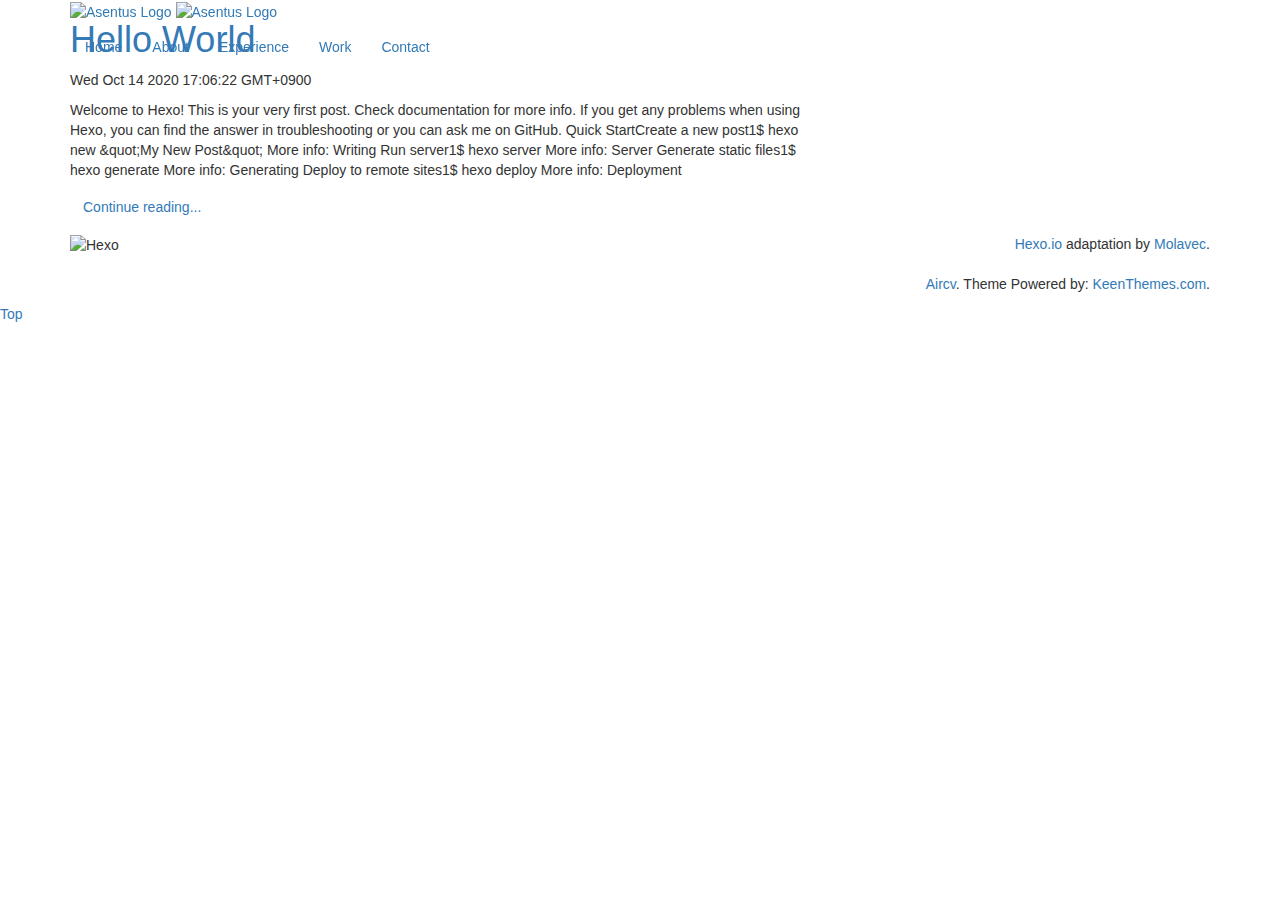
==== archives/index.html @ 741bf725 "Site updated: 2020-10-14 17:37:39" ====
<!DOCTYPE html>

<html lang="en" class="no-js" id="body">

	<!-- BEGIN HEAD -->
<head>

  
<meta charset="utf-8"/>
<meta name="viewport" content="width=device-width,minimum-scale=1,initial-scale=1">
<meta http-equiv="X-UA-Compatible" content="IE=edge">
  

  <title>Hexo</title>

  

  <meta name="description" content="">

  


  <link rel="shortcut icon" href="https://cdn.shopify.com/s/files/1/2980/5252/files/favicon_32x32.png?v=1521894486" type="image/png">

  

<!-- Open Graph data-->
<meta property="og:type" content="blog">
<meta property="og:title" content="Hexo">
<meta property="og:site_name" content="Hexo">
<meta property="og:url" content="http://juyong2.github.io/archives/index.html">
<meta property="og:description" content="">





<!-- end Open Graph data-->
  
<link href="https://fonts.googleapis.com/css?family=Hind:300,400,500,600,700" rel="stylesheet" type="text/css">
  
<!-- GLOBAL MANDATORY STYLES -->
<link href="/vendor/simple-line-icons/css/simple-line-icons.css" rel="stylesheet" type="text/css"/>
<link href="/vendor/bootstrap/css/bootstrap.min.css" rel="stylesheet" type="text/css"/>
<link href="/vendor/animate.css/animate.css" rel="stylesheet">



<link rel="stylesheet" href="/sass/layout.css">

  



<meta name="generator" content="Hexo 5.2.0"></head>
<!-- END HEAD -->

  <body>
		
		


<!--========== HEADER ==========-->
<header class="header navbar-fixed-top">
  <!-- Navbar -->
  <nav class="navbar" role="navigation">
      <div class="container">
          <!-- Brand and toggle get grouped for better mobile display -->
          <div class="menu-container js_nav-item">
              <button type="button" class="navbar-toggle" data-toggle="collapse" data-target=".nav-collapse">
                  <span class="sr-only">Toggle navigation</span>
                  <span class="toggle-icon"></span>
              </button>

              <!-- Logo -->
              <div class="logo">
                <!-- En caso de una text -->
                
                    <a class="logo-wrap" href="/#body" style="text-decoration: none;" >
                        <img class="logo-img logo-img-main" src="img/logo.png" alt="Asentus Logo">
                        <img class="logo-img logo-img-active" src="img/logo-dark.png" alt="Asentus Logo">
                    </a>
                
              </div>
              <!-- End Logo -->
          </div>

          <!-- Collect the nav links, forms, and other content for toggling -->
          <div class="collapse navbar-collapse nav-collapse">
              <div class="menu-container">
                  <ul class="nav navbar-nav navbar-nav-right">
                      
                      
                        <li class="js_nav-item nav-item">
                            <a  class="nav-item-child nav-item-hover"
                                href="/#body"
                            >
                            Home
                        </a>
                        </li>
                      
                        <li class="js_nav-item nav-item">
                            <a  class="nav-item-child nav-item-hover"
                                href="/#about"
                            >
                            About
                        </a>
                        </li>
                      
                        <li class="js_nav-item nav-item">
                            <a  class="nav-item-child nav-item-hover"
                                href="/#experience"
                            >
                            Experience
                        </a>
                        </li>
                      
                        <li class="js_nav-item nav-item">
                            <a  class="nav-item-child nav-item-hover"
                                href="/#work"
                            >
                            Work
                        </a>
                        </li>
                      
                        <li class="js_nav-item nav-item">
                            <a  class="nav-item-child nav-item-hover"
                                href="/#contact"
                            >
                            Contact
                        </a>
                        </li>
                      
                  </ul>
              </div>
          </div>
          <!-- End Navbar Collapse -->
      </div>
  </nav>
  <!-- Navbar -->

</header>
<!--========== END HEADER ==========-->

		<section id="blog">

  

  <div class="container">
    <div class="content content-width row">

      
      <div class="post-list-container col-md-8">
        
          
            
<div class="post first-post">
  <h1><a href="/2020/10/14/hello-world/"> Hello World </a></h1>
  <p class="date"> Wed Oct 14 2020 17:06:22 GMT+0900 </p>
  
  
    <p> Welcome to Hexo! This is your very first post. Check documentation for more info. If you get any problems when using Hexo, you can find the answer in troubleshooting or you can ask me on GitHub.
Quick StartCreate a new post1$ hexo new &amp;quot;My New Post&amp;quot;

More info: Writing
Run server1$ hexo server

More info: Server
Generate static files1$ hexo generate

More info: Generating
Deploy to remote sites1$ hexo deploy

More info: Deployment
 </p>
  
  <p class="continue"><a href="/2020/10/14/hello-world/" class="btn">Continue reading...</a></p>
</div>

          
          

        
        
      

      </div>
      

      
      

    </div>
  </div>
</section>


		


<footer class="footer">
  <div class="content container">
      <!--// row -->
      <div class="row">
          <div class="col-xs-6">
            
              <img class="footer-logo" src="img/logo-dark.png" alt="Hexo">
            
          </div>
          <div class="col-xs-6 text-right sm-text-left">
              <p class="margin-b-0">
                <a class="fweight-700" target="_blank" rel="noopener" href="https://hexo.io/">Hexo.io</a> adaptation by <a class="fweight-700" target="_blank" rel="noopener" href="https://molavec.com">Molavec</a>.
                <br>
                <br>
                <a class="fweight-700" target="_blank" rel="noopener" href="https://keenthemes.com/preview/aircv/">Aircv</a>. Theme Powered by: <a class="fweight-700" target="_blank" rel="noopener" href="https://www.keenthemes.com/">KeenThemes.com</a>.
            </p>
          </div>
      </div>
      <!--// end row -->
  </div>
</footer>
		<!-- Back To Top -->
<a href="javascript:void(0);" class="js-back-to-top back-to-top">Top</a>

<!-- JAVASCRIPTS(Load javascripts at bottom, this will reduce page load time) -->
<!-- CORE PLUGINS -->
<script src="/vendor/jquery.min.js" type="text/javascript"></script>
<script src="/vendor/jquery-migrate.min.js" type="text/javascript"></script>
<script src="/vendor/bootstrap/js/bootstrap.min.js" type="text/javascript"></script>

<!-- PAGE LEVEL PLUGINS -->
<script src="/vendor/jquery.easing.js" type="text/javascript"></script>
<script src="/vendor/jquery.back-to-top.js" type="text/javascript"></script>
<script src="/vendor/jquery.wow.min.js" type="text/javascript"></script>
<script src="/vendor/jquery.parallax.min.js" type="text/javascript"></script>
<script src="/vendor/jquery.appear.js" type="text/javascript"></script>
<script src="/vendor/masonry/jquery.masonry.pkgd.min.js" type="text/javascript"></script>
<script src="/vendor/masonry/imagesloaded.pkgd.min.js" type="text/javascript"></script>

<!-- PAGE LEVEL SCRIPTS -->



<script src="/js/layout.js"></script>
<script src="/js/components/progress-bar.js"></script>
<script src="/js/components/masonry.js"></script>
<script src="/js/components/wow.js"></script>


		

  </body>
</html>
---- vendor/simple-line-icons/css/simple-line-icons.css ----
@font-face {
  font-family: 'simple-line-icons';
  src: url('../fonts/Simple-Line-Icons.eot?v=2.3.2');
  src: url('../fonts/Simple-Line-Icons.eot?v=2.3.2#iefix') format('embedded-opentype'), url('../fonts/Simple-Line-Icons.woff2?v=2.3.2') format('woff2'), url('../fonts/Simple-Line-Icons.ttf?v=2.3.2') format('truetype'), url('../fonts/Simple-Line-Icons.woff?v=2.3.2') format('woff'), url('../fonts/Simple-Line-Icons.svg?v=2.3.2#simple-line-icons') format('svg');
  font-weight: normal;
  font-style: normal;
}
/*
 Use the following CSS code if you want to have a class per icon.
 Instead of a list of all class selectors, you can use the generic [class*="icon-"] selector, but it's slower:
*/
.icon-user,
.icon-people,
.icon-user-female,
.icon-user-follow,
.icon-user-following,
.icon-user-unfollow,
.icon-login,
.icon-logout,
.icon-emotsmile,
.icon-phone,
.icon-call-end,
.icon-call-in,
.icon-call-out,
.icon-map,
.icon-location-pin,
.icon-direction,
.icon-directions,
.icon-compass,
.icon-layers,
.icon-menu,
.icon-list,
.icon-options-vertical,
.icon-options,
.icon-arrow-down,
.icon-arrow-left,
.icon-arrow-right,
.icon-arrow-up,
.icon-arrow-up-circle,
.icon-arrow-left-circle,
.icon-arrow-right-circle,
.icon-arrow-down-circle,
.icon-check,
.icon-clock,
.icon-plus,
.icon-minus,
.icon-close,
.icon-exclamation,
.icon-organization,
.icon-trophy,
.icon-screen-smartphone,
.icon-screen-desktop,
.icon-plane,
.icon-notebook,
.icon-mustache,
.icon-mouse,
.icon-magnet,
.icon-energy,
.icon-disc,
.icon-cursor,
.icon-cursor-move,
.icon-crop,
.icon-chemistry,
.icon-speedometer,
.icon-shield,
.icon-screen-tablet,
.icon-magic-wand,
.icon-hourglass,
.icon-graduation,
.icon-ghost,
.icon-game-controller,
.icon-fire,
.icon-eyeglass,
.icon-envelope-open,
.icon-envelope-letter,
.icon-bell,
.icon-badge,
.icon-anchor,
.icon-wallet,
.icon-vector,
.icon-speech,
.icon-puzzle,
.icon-printer,
.icon-present,
.icon-playlist,
.icon-pin,
.icon-picture,
.icon-handbag,
.icon-globe-alt,
.icon-globe,
.icon-folder-alt,
.icon-folder,
.icon-film,
.icon-feed,
.icon-drop,
.icon-drawer,
.icon-docs,
.icon-doc,
.icon-diamond,
.icon-cup,
.icon-calculator,
.icon-bubbles,
.icon-briefcase,
.icon-book-open,
.icon-basket-loaded,
.icon-basket,
.icon-bag,
.icon-action-undo,
.icon-action-redo,
.icon-wrench,
.icon-umbrella,
.icon-trash,
.icon-tag,
.icon-support,
.icon-frame,
.icon-size-fullscreen,
.icon-size-actual,
.icon-shuffle,
.icon-share-alt,
.icon-share,
.icon-rocket,
.icon-question,
.icon-pie-chart,
.icon-pencil,
.icon-note,
.icon-loop,
.icon-home,
.icon-grid,
.icon-graph,
.icon-microphone,
.icon-music-tone-alt,
.icon-music-tone,
.icon-earphones-alt,
.icon-earphones,
.icon-equalizer,
.icon-like,
.icon-dislike,
.icon-control-start,
.icon-control-rewind,
.icon-control-play,
.icon-control-pause,
.icon-control-forward,
.icon-control-end,
.icon-volume-1,
.icon-volume-2,
.icon-volume-off,
.icon-calendar,
.icon-bulb,
.icon-chart,
.icon-ban,
.icon-bubble,
.icon-camrecorder,
.icon-camera,
.icon-cloud-download,
.icon-cloud-upload,
.icon-envelope,
.icon-eye,
.icon-flag,
.icon-heart,
.icon-info,
.icon-key,
.icon-link,
.icon-lock,
.icon-lock-open,
.icon-magnifier,
.icon-magnifier-add,
.icon-magnifier-remove,
.icon-paper-clip,
.icon-paper-plane,
.icon-power,
.icon-refresh,
.icon-reload,
.icon-settings,
.icon-star,
.icon-symbol-female,
.icon-symbol-male,
.icon-target,
.icon-credit-card,
.icon-paypal,
.icon-social-tumblr,
.icon-social-twitter,
.icon-social-facebook,
.icon-social-instagram,
.icon-social-linkedin,
.icon-social-pinterest,
.icon-social-github,
.icon-social-google,
.icon-social-reddit,
.icon-social-skype,
.icon-social-dribbble,
.icon-social-behance,
.icon-social-foursqare,
.icon-social-soundcloud,
.icon-social-spotify,
.icon-social-stumbleupon,
.icon-social-youtube,
.icon-social-dropbox {
  font-family: 'simple-line-icons';
  speak: none;
  font-style: normal;
  font-weight: normal;
  font-variant: normal;
  text-transform: none;
  line-height: 1;
  /* Better Font Rendering =========== */
  -webkit-font-smoothing: antialiased;
  -moz-osx-font-smoothing: grayscale;
}
.icon-user:before {
  content: "\e005";
}
.icon-people:before {
  content: "\e001";
}
.icon-user-female:before {
  content: "\e000";
}
.icon-user-follow:before {
  content: "\e002";
}
.icon-user-following:before {
  content: "\e003";
}
.icon-user-unfollow:before {
  content: "\e004";
}
.icon-login:before {
  content: "\e066";
}
.icon-logout:before {
  content: "\e065";
}
.icon-emotsmile:before {
  content: "\e021";
}
.icon-phone:before {
  content: "\e600";
}
.icon-call-end:before {
  content: "\e048";
}
.icon-call-in:before {
  content: "\e047";
}
.icon-call-out:before {
  content: "\e046";
}
.icon-map:before {
  content: "\e033";
}
.icon-location-pin:before {
  content: "\e096";
}
.icon-direction:before {
  content: "\e042";
}
.icon-directions:before {
  content: "\e041";
}
.icon-compass:before {
  content: "\e045";
}
.icon-layers:before {
  content: "\e034";
}
.icon-menu:before {
  content: "\e601";
}
.icon-list:before {
  content: "\e067";
}
.icon-options-vertical:before {
  content: "\e602";
}
.icon-options:before {
  content: "\e603";
}
.icon-arrow-down:before {
  content: "\e604";
}
.icon-arrow-left:before {
  content: "\e605";
}
.icon-arrow-right:before {
  content: "\e606";
}
.icon-arrow-up:before {
  content: "\e607";
}
.icon-arrow-up-circle:before {
  content: "\e078";
}
.icon-arrow-left-circle:before {
  content: "\e07a";
}
.icon-arrow-right-circle:before {
  content: "\e079";
}
.icon-arrow-down-circle:before {
  content: "\e07b";
}
.icon-check:before {
  content: "\e080";
}
.icon-clock:before {
  content: "\e081";
}
.icon-plus:before {
  content: "\e095";
}
.icon-minus:before {
  content: "\e615";
}
.icon-close:before {
  content: "\e082";
}
.icon-exclamation:before {
  content: "\e617";
}
.icon-organization:before {
  content: "\e616";
}
.icon-trophy:before {
  content: "\e006";
}
.icon-screen-smartphone:before {
  content: "\e010";
}
.icon-screen-desktop:before {
  content: "\e011";
}
.icon-plane:before {
  content: "\e012";
}
.icon-notebook:before {
  content: "\e013";
}
.icon-mustache:before {
  content: "\e014";
}
.icon-mouse:before {
  content: "\e015";
}
.icon-magnet:before {
  content: "\e016";
}
.icon-energy:before {
  content: "\e020";
}
.icon-disc:before {
  content: "\e022";
}
.icon-cursor:before {
  content: "\e06e";
}
.icon-cursor-move:before {
  content: "\e023";
}
.icon-crop:before {
  content: "\e024";
}
.icon-chemistry:before {
  content: "\e026";
}
.icon-speedometer:before {
  content: "\e007";
}
.icon-shield:before {
  content: "\e00e";
}
.icon-screen-tablet:before {
  content: "\e00f";
}
.icon-magic-wand:before {
  content: "\e017";
}
.icon-hourglass:before {
  content: "\e018";
}
.icon-graduation:before {
  content: "\e019";
}
.icon-ghost:before {
  content: "\e01a";
}
.icon-game-controller:before {
  content: "\e01b";
}
.icon-fire:before {
  content: "\e01c";
}
.icon-eyeglass:before {
  content: "\e01d";
}
.icon-envelope-open:before {
  content: "\e01e";
}
.icon-envelope-letter:before {
  content: "\e01f";
}
.icon-bell:before {
  content: "\e027";
}
.icon-badge:before {
  content: "\e028";
}
.icon-anchor:before {
  content: "\e029";
}
.icon-wallet:before {
  content: "\e02a";
}
.icon-vector:before {
  content: "\e02b";
}
.icon-speech:before {
  content: "\e02c";
}
.icon-puzzle:before {
  content: "\e02d";
}
.icon-printer:before {
  content: "\e02e";
}
.icon-present:before {
  content: "\e02f";
}
.icon-playlist:before {
  content: "\e030";
}
.icon-pin:before {
  content: "\e031";
}
.icon-picture:before {
  content: "\e032";
}
.icon-handbag:before {
  content: "\e035";
}
.icon-globe-alt:before {
  content: "\e036";
}
.icon-globe:before {
  content: "\e037";
}
.icon-folder-alt:before {
  content: "\e039";
}
.icon-folder:before {
  content: "\e089";
}
.icon-film:before {
  content: "\e03a";
}
.icon-feed:before {
  content: "\e03b";
}
.icon-drop:before {
  content: "\e03e";
}
.icon-drawer:before {
  content: "\e03f";
}
.icon-docs:before {
  content: "\e040";
}
.icon-doc:before {
  content: "\e085";
}
.icon-diamond:before {
  content: "\e043";
}
.icon-cup:before {
  content: "\e044";
}
.icon-calculator:before {
  content: "\e049";
}
.icon-bubbles:before {
  content: "\e04a";
}
.icon-briefcase:before {
  content: "\e04b";
}
.icon-book-open:before {
  content: "\e04c";
}
.icon-basket-loaded:before {
  content: "\e04d";
}
.icon-basket:before {
  content: "\e04e";
}
.icon-bag:before {
  content: "\e04f";
}
.icon-action-undo:before {
  content: "\e050";
}
.icon-action-redo:before {
  content: "\e051";
}
.icon-wrench:before {
  content: "\e052";
}
.icon-umbrella:before {
  content: "\e053";
}
.icon-trash:before {
  content: "\e054";
}
.icon-tag:before {
  content: "\e055";
}
.icon-support:before {
  content: "\e056";
}
.icon-frame:before {
  content: "\e038";
}
.icon-size-fullscreen:before {
  content: "\e057";
}
.icon-size-actual:before {
  content: "\e058";
}
.icon-shuffle:before {
  content: "\e059";
}
.icon-share-alt:before {
  content: "\e05a";
}
.icon-share:before {
  content: "\e05b";
}
.icon-rocket:before {
  content: "\e05c";
}
.icon-question:before {
  content: "\e05d";
}
.icon-pie-chart:before {
  content: "\e05e";
}
.icon-pencil:before {
  content: "\e05f";
}
.icon-note:before {
  content: "\e060";
}
.icon-loop:before {
  content: "\e064";
}
.icon-home:before {
  content: "\e069";
}
.icon-grid:before {
  content: "\e06a";
}
.icon-graph:before {
  content: "\e06b";
}
.icon-microphone:before {
  content: "\e063";
}
.icon-music-tone-alt:before {
  content: "\e061";
}
.icon-music-tone:before {
  content: "\e062";
}
.icon-earphones-alt:before {
  content: "\e03c";
}
.icon-earphones:before {
  content: "\e03d";
}
.icon-equalizer:before {
  content: "\e06c";
}
.icon-like:before {
  content: "\e068";
}
.icon-dislike:before {
  content: "\e06d";
}
.icon-control-start:before {
  content: "\e06f";
}
.icon-control-rewind:before {
  content: "\e070";
}
.icon-control-play:before {
  content: "\e071";
}
.icon-control-pause:before {
  content: "\e072";
}
.icon-control-forward:before {
  content: "\e073";
}
.icon-control-end:before {
  content: "\e074";
}
.icon-volume-1:before {
  content: "\e09f";
}
.icon-volume-2:before {
  content: "\e0a0";
}
.icon-volume-off:before {
  content: "\e0a1";
}
.icon-calendar:before {
  content: "\e075";
}
.icon-bulb:before {
  content: "\e076";
}
.icon-chart:before {
  content: "\e077";
}
.icon-ban:before {
  content: "\e07c";
}
.icon-bubble:before {
  content: "\e07d";
}
.icon-camrecorder:before {
  content: "\e07e";
}
.icon-camera:before {
  content: "\e07f";
}
.icon-cloud-download:before {
  content: "\e083";
}
.icon-cloud-upload:before {
  content: "\e084";
}
.icon-envelope:before {
  content: "\e086";
}
.icon-eye:before {
  content: "\e087";
}
.icon-flag:before {
  content: "\e088";
}
.icon-heart:before {
  content: "\e08a";
}
.icon-info:before {
  content: "\e08b";
}
.icon-key:before {
  content: "\e08c";
}
.icon-link:before {
  content: "\e08d";
}
.icon-lock:before {
  content: "\e08e";
}
.icon-lock-open:before {
  content: "\e08f";
}
.icon-magnifier:before {
  content: "\e090";
}
.icon-magnifier-add:before {
  content: "\e091";
}
.icon-magnifier-remove:before {
  content: "\e092";
}
.icon-paper-clip:before {
  content: "\e093";
}
.icon-paper-plane:before {
  content: "\e094";
}
.icon-power:before {
  content: "\e097";
}
.icon-refresh:before {
  content: "\e098";
}
.icon-reload:before {
  content: "\e099";
}
.icon-settings:before {
  content: "\e09a";
}
.icon-star:before {
  content: "\e09b";
}
.icon-symbol-female:before {
  content: "\e09c";
}
.icon-symbol-male:before {
  content: "\e09d";
}
.icon-target:before {
  content: "\e09e";
}
.icon-credit-card:before {
  content: "\e025";
}
.icon-paypal:before {
  content: "\e608";
}
.icon-social-tumblr:before {
  content: "\e00a";
}
.icon-social-twitter:before {
  content: "\e009";
}
.icon-social-facebook:before {
  content: "\e00b";
}
.icon-social-instagram:before {
  content: "\e609";
}
.icon-social-linkedin:before {
  content: "\e60a";
}
.icon-social-pinterest:before {
  content: "\e60b";
}
.icon-social-github:before {
  content: "\e60c";
}
.icon-social-google:before {
  content: "\e60d";
}
.icon-social-reddit:before {
  content: "\e60e";
}
.icon-social-skype:before {
  content: "\e60f";
}
.icon-social-dribbble:before {
  content: "\e00d";
}
.icon-social-behance:before {
  content: "\e610";
}
.icon-social-foursqare:before {
  content: "\e611";
}
.icon-social-soundcloud:before {
  content: "\e612";
}
.icon-social-spotify:before {
  content: "\e613";
}
.icon-social-stumbleupon:before {
  content: "\e614";
}
.icon-social-youtube:before {
  content: "\e008";
}
.icon-social-dropbox:before {
  content: "\e00c";
}
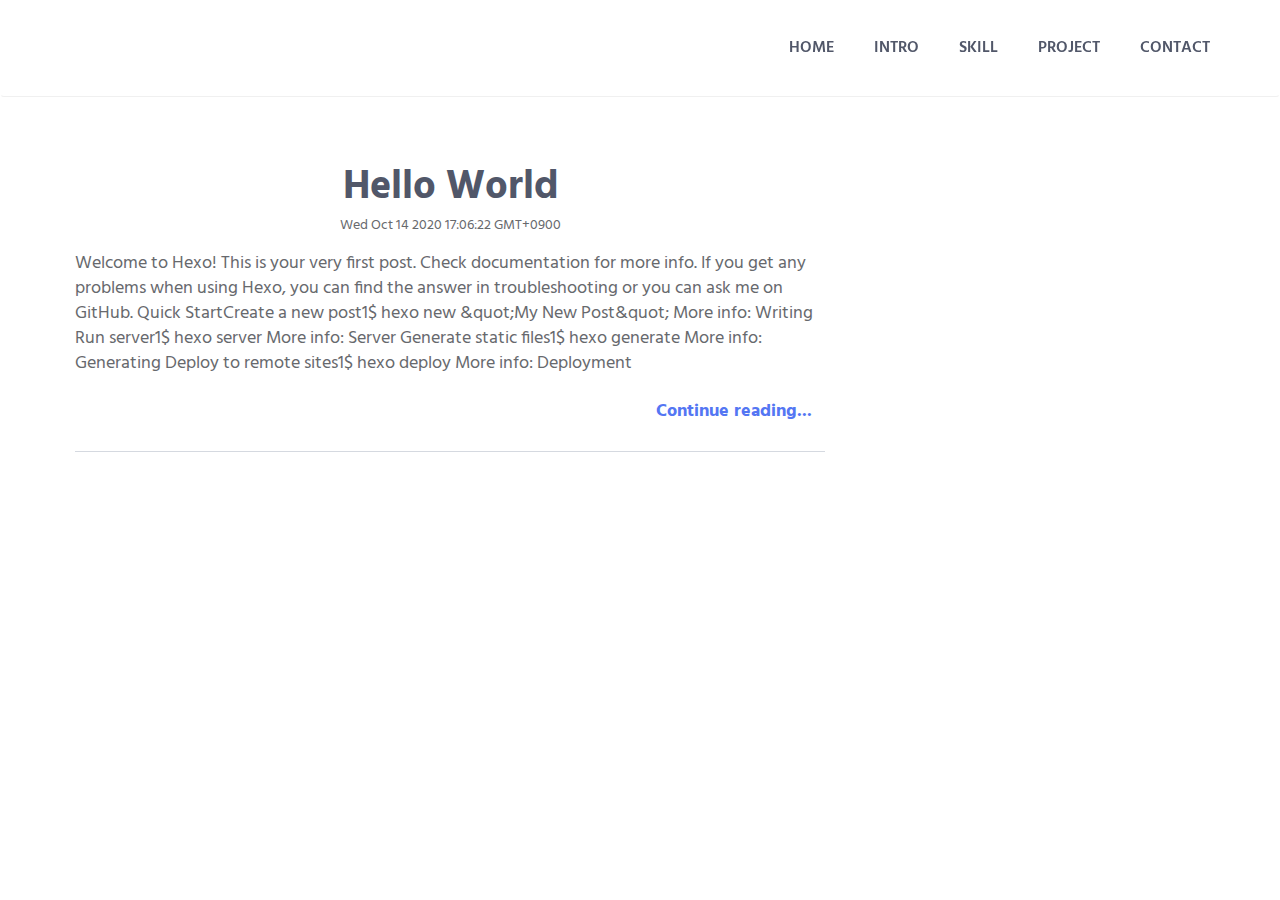
==== commit 92397d72: "Site updated: 2020-10-15 11:25:31" ====
--- a/archives/index.html
+++ b/archives/index.html
@@ -11,7 +11,8 @@
 <meta http-equiv="X-UA-Compatible" content="IE=edge">
   
 
-  <title>Hexo</title>
+    <title>juyong2</title>
+  <!-- <title>juyong2</title> -->
 
   
 
@@ -26,8 +27,8 @@
 
 <!-- Open Graph data-->
 <meta property="og:type" content="blog">
-<meta property="og:title" content="Hexo">
-<meta property="og:site_name" content="Hexo">
+<meta property="og:title" content="juyong2">
+<meta property="og:site_name" content="juyong2">
 <meta property="og:url" content="http://juyong2.github.io/archives/index.html">
 <meta property="og:description" content="">
 
@@ -73,15 +74,15 @@
               </button>
 
               <!-- Logo -->
-              <div class="logo">
+              <!-- <div class="logo"> -->
                 <!-- En caso de una text -->
-                
+                <!-- 
                     <a class="logo-wrap" href="/#body" style="text-decoration: none;" >
                         <img class="logo-img logo-img-main" src="img/logo.png" alt="Asentus Logo">
                         <img class="logo-img logo-img-active" src="img/logo-dark.png" alt="Asentus Logo">
                     </a>
                 
-              </div>
+              </div> -->
               <!-- End Logo -->
           </div>
 
@@ -101,25 +102,25 @@
                       
                         <li class="js_nav-item nav-item">
                             <a  class="nav-item-child nav-item-hover"
-                                href="/#about"
-                            >
-                            About
-                        </a>
-                        </li>
-                      
-                        <li class="js_nav-item nav-item">
-                            <a  class="nav-item-child nav-item-hover"
-                                href="/#experience"
-                            >
-                            Experience
-                        </a>
-                        </li>
-                      
-                        <li class="js_nav-item nav-item">
-                            <a  class="nav-item-child nav-item-hover"
-                                href="/#work"
-                            >
-                            Work
+                                href="/#intro"
+                            >
+                            INTRO
+                        </a>
+                        </li>
+                      
+                        <li class="js_nav-item nav-item">
+                            <a  class="nav-item-child nav-item-hover"
+                                href="/#skill"
+                            >
+                            SKILL
+                        </a>
+                        </li>
+                      
+                        <li class="js_nav-item nav-item">
+                            <a  class="nav-item-child nav-item-hover"
+                                href="/#project"
+                            >
+                            PROJECT
                         </a>
                         </li>
                       
@@ -201,10 +202,10 @@
 <footer class="footer">
   <div class="content container">
       <!--// row -->
-      <div class="row">
+      <!-- <div class="row">
           <div class="col-xs-6">
             
-              <img class="footer-logo" src="img/logo-dark.png" alt="Hexo">
+              <img class="footer-logo" src="img/logo-dark.png" alt="juyong2">
             
           </div>
           <div class="col-xs-6 text-right sm-text-left">
@@ -215,7 +216,7 @@
                 <a class="fweight-700" target="_blank" rel="noopener" href="https://keenthemes.com/preview/aircv/">Aircv</a>. Theme Powered by: <a class="fweight-700" target="_blank" rel="noopener" href="https://www.keenthemes.com/">KeenThemes.com</a>.
             </p>
           </div>
-      </div>
+      </div> -->
       <!--// end row -->
   </div>
 </footer>
--- a/sass/layout.css
+++ b/sass/layout.css
@@ -0,0 +1,1314 @@
+/*----------------------------------------------------------------------
+
+	MASTER STYLESHEET
+
+	Project:        Metronic "Acidus" Frontend Freebie - Responsive HTML Template Based On Twitter Bootstrap 3.3.4
+	Version:        1.0
+	Author:         KeenThemes
+	Primary use:    Corporate, Business Themes.
+	Email:			support@keenthemes.com
+	Follow: 		http://www.twitter.com/keenthemes
+	Like: 			http://www.facebook.com/keenthemes
+	Website:		http://www.keenthemes.com
+	Premium:		Premium Metronic Admin Theme: http://themeforest.net/item/metronic-responsive-admin-dashboard-template/4021469?ref=keenthemes
+
+-----------------------------------------------------------------------*/
+/* eg: @include user-select(none); */
+/* eg: @include rotate(45deg); */
+/* eg: @include translate3d(0,0,0); */
+/* eg: @include border-radius(3px); */
+/* eg: @include visibility-backface(hidden); */
+@font-face {
+  font-family: 'fontello';
+  src: url("/fonts/fontello.eot?72567259");
+  src: url("/fonts/fontello.eot?72567259#iefix") format("embedded-opentype"), url("/fonts/fontello.woff?72567259") format("woff"), url("/fonts/fontello.ttf?72567259") format("truetype"), url("/fonts/fontello.svg?72567259#fontello") format("svg");
+  font-weight: normal;
+  font-style: normal; }
+
+.demo-icon {
+  font-family: "fontello";
+  font-style: normal;
+  font-weight: normal;
+  speak: none;
+  /*display: inline-block;*/
+  text-decoration: inherit;
+  width: 1em;
+  margin-right: .2em;
+  text-align: center;
+  font-variant: normal;
+  text-transform: none;
+  line-height: 1em;
+  margin-left: .2em;
+  -webkit-font-smoothing: antialiased;
+  -moz-osx-font-smoothing: grayscale; }
+
+/*------------------------------------------------------------------
+  	[The "base.scss" contains basic default element styles
+  		(colors, typography, margins & padding).]
+------------------------------------------------------------------*/
+html {
+  overflow-x: hidden; }
+
+html, html a, body {
+  -webkit-font-smoothing: antialiased; }
+
+body {
+  font-size: 18px;
+  font-weight: 400;
+  font-family: Hind, sans-serif;
+  position: relative;
+  font-family: Hind, sans-serif;
+  color: #67696d; }
+
+p {
+  font-size: 18px;
+  font-weight: 400;
+  font-family: Hind, sans-serif;
+  color: #67696d;
+  line-height: 1.4;
+  margin-bottom: 15px; }
+
+em,
+li,
+li a {
+  font-size: 18px;
+  font-weight: 500;
+  font-family: Hind, sans-serif;
+  color: #67696d; }
+
+a {
+  font-family: Hind, sans-serif;
+  color: #5476f3;
+  outline: 0; }
+  a:focus, a:hover, a:active {
+    outline: 0;
+    color: #3651b6;
+    text-decoration: none; }
+
+.link {
+  position: relative;
+  font-size: 13px;
+  font-weight: 600;
+  font-family: Hind, sans-serif;
+  text-transform: uppercase; }
+  .link:after {
+    position: absolute;
+    top: 8px;
+    right: -15px;
+    width: 9px;
+    height: 2px;
+    background: #17bed2;
+    content: " "; }
+
+span {
+  font-size: 16px;
+  font-weight: 400;
+  font-family: Hind, sans-serif;
+  color: #67696d; }
+
+h1, h2, h3, h4, h5, h6 {
+  font-weight: 700;
+  font-family: Hind, sans-serif;
+  color: #515769;
+  line-height: 1.4;
+  margin: 0 0 15px; }
+  h1 > a, h2 > a, h3 > a, h4 > a, h5 > a, h6 > a {
+    color: #515769; }
+    h1 > a:hover, h2 > a:hover, h3 > a:hover, h4 > a:hover, h5 > a:hover, h6 > a:hover {
+      color: #3651b6;
+      text-decoration: none; }
+    h1 > a:focus, h2 > a:focus, h3 > a:focus, h4 > a:focus, h5 > a:focus, h6 > a:focus {
+      text-decoration: none; }
+
+h1 {
+  font-size: 40px; }
+
+h2 {
+  font-size: 30px; }
+
+h3 {
+  font-size: 22px; }
+
+h4 {
+  font-size: 22px; }
+
+::selection {
+  color: #fff;
+  background: #17bed2;
+  text-shadow: none; }
+
+::-webkit-selection {
+  color: #fff;
+  background: #17bed2;
+  text-shadow: none; }
+
+::-moz-selection {
+  color: #fff;
+  background: #17bed2;
+  text-shadow: none; }
+
+:active,
+:focus {
+  outline: none; }
+
+/* Section Seperator */
+.section-seperator {
+  border-bottom: 1px solid #edf0f2; }
+
+/* Content Wrapper Link */
+.content-wrapper-link {
+  position: absolute;
+  top: 0;
+  left: 0;
+  right: 0;
+  bottom: 0;
+  display: block;
+  z-index: 3;
+  text-decoration: none; }
+
+.video-container {
+  width: 100%;
+  text-align: center; }
+  .video-container iframe {
+    min-width: 80%;
+    height: calc(100vw * 9/16 - 20vw * 9/16); }
+
+@media (max-width: 991px) {
+  p {
+    font-size: 18px;
+    font-weight: 400;
+    font-family: Hind, sans-serif; }
+  em,
+  li,
+  li a {
+    font-size: 18px;
+    font-weight: 500;
+    font-family: Hind, sans-serif; } }
+
+#blog {
+  padding: 120px 60px; }
+  #blog h1, #blog h2, #blog h3, #blog h4, #blog h5 {
+    margin-top: 0px; }
+  #blog img {
+    display: block;
+    margin-left: auto;
+    margin-right: auto;
+    max-width: 100%; }
+  #blog .post-list-container h1 {
+    width: 100%;
+    margin-bottom: 0px; }
+  #blog .post-list-container .first-post h1, #blog .post-list-container .first-post .date {
+    text-align: center; }
+  #blog .post-list-container .date {
+    width: 100%;
+    font-size: 14px; }
+  #blog .post-list-container .continue {
+    text-align: right;
+    border-bottom: solid 1px #d5d9e0;
+    padding-bottom: 20px; }
+    #blog .post-list-container .continue a {
+      font-size: 18px;
+      font-weight: 800; }
+
+@media (max-width: 991px) {
+  #post {
+    padding: 20px 40px; } }
+
+#page {
+  padding: 80px 60px; }
+  #page h1 {
+    margin-top: 80px; }
+  #page h2 {
+    margin-top: 60px; }
+  #page h3, #page h4, #page h5 {
+    margin-top: 20px; }
+  #page img {
+    display: block;
+    margin-left: auto;
+    margin-right: auto;
+    max-width: 100%; }
+
+@media (max-width: 991px) {
+  #post {
+    padding: 20px 40px; } }
+
+#post {
+  padding: 80px 60px; }
+  #post h1 {
+    margin-top: 80px; }
+  #post h2 {
+    margin-top: 60px; }
+  #post h3, #post h4, #post h5 {
+    margin-top: 20px; }
+  #post img {
+    display: block;
+    margin-left: auto;
+    margin-right: auto;
+    max-width: 100%; }
+  #post .post-title {
+    width: 100%;
+    text-align: center;
+    margin-bottom: 0px; }
+  #post .date {
+    width: 100%;
+    text-align: center;
+    font-size: 14px; }
+
+@media (max-width: 991px) {
+  #post {
+    padding: 20px 40px; } }
+
+/*------------------------------------------------------------------
+  	[Button]
+------------------------------------------------------------------*/
+.btn-theme {
+  position: relative;
+  display: inline-block;
+  line-height: 1.4;
+  text-align: center;
+  background-image: none;
+  border-style: solid;
+  white-space: nowrap;
+  vertical-align: middle;
+  -ms-touch-action: manipulation;
+  touch-action: manipulation;
+  cursor: pointer;
+  -webkit-user-select: none;
+  -moz-user-select: none;
+  -ms-user-select: none;
+  user-select: none;
+  font-size: 18px;
+  font-weight: 400;
+  font-family: Hind, sans-serif; }
+  .btn-theme:focus, .btn-theme:active:focus, .btn-theme.active:focus, .btn-theme.focus, .btn-theme:active.focus, .btn-theme.active.focus {
+    outline: none; }
+  .btn-theme:hover {
+    transition-duration: 300ms;
+    transition-property: all;
+    transition-timing-function: cubic-bezier(0.7, 1, 0.7, 1); }
+  .btn-theme:hover, .btn-theme:focus, .btn-theme.focus {
+    text-decoration: none; }
+  .btn-theme:active, .btn-theme.active {
+    background-image: none;
+    outline: 0; }
+  .btn-theme.disabled, .btn-theme[disabled],
+  fieldset[disabled] .btn-theme {
+    cursor: not-allowed;
+    box-shadow: none;
+    opacity: .65;
+    pointer-events: none; }
+
+.btn-icon {
+  position: relative;
+  top: 1px;
+  margin-right: 10px; }
+
+.btn-white-bg {
+  color: #515769;
+  background: #fff;
+  border-color: transparent;
+  border-width: 0; }
+  .btn-white-bg:hover, .btn-white-bg:focus, .btn-white-bg.focus {
+    color: #fff;
+    background: #17bed2;
+    border-color: transparent; }
+
+.btn-white-brd {
+  color: #fff;
+  background: transparent;
+  border-color: #fff;
+  border-width: 2px; }
+  .btn-white-brd:hover, .btn-white-brd:focus, .btn-white-brd.focus {
+    color: #515769;
+    background: #fff;
+    border-color: #fff; }
+
+.btn-default-bg {
+  color: #515769;
+  background: #f3f4f5;
+  border-color: transparent;
+  border-width: 0; }
+  .btn-default-bg:hover, .btn-default-bg:focus, .btn-default-bg.focus {
+    color: #fff;
+    background: #17bed2;
+    border-color: transparent; }
+
+.btn-theme-sm {
+  font-size: 13px;
+  font-weight: 600;
+  padding: 15px 40px; }
+
+.btn-theme-md {
+  font-size: 15px;
+  font-weight: 600;
+  padding: 20px 30px; }
+
+/*------------------------------------------------------------------
+    [Progress Bar]
+------------------------------------------------------------------*/
+.progress-box .progress {
+  box-shadow: none;
+  height: 3px; }
+
+.progress-box .progress-bar {
+  transition-duration: 2000ms;
+  transition-property: all;
+  transition-timing-function: cubic-bezier(0.7, 1, 0.7, 1); }
+
+/*------------------------------------------------------------------
+  	[Social Icons]
+------------------------------------------------------------------*/
+.social-icons {
+  display: inline-block;
+  width: 40px;
+  height: 40px;
+  font-size: 16px;
+  color: #fff;
+  text-align: center;
+  border-radius: 50%;
+  vertical-align: middle;
+  padding: 11px;
+  transition-duration: 300ms;
+  transition-property: all;
+  transition-timing-function: cubic-bezier(0.7, 1, 0.7, 1); }
+  .social-icons:hover {
+    color: #515769;
+    background: #fff;
+    transition-duration: 300ms;
+    transition-property: all;
+    transition-timing-function: cubic-bezier(0.7, 1, 0.7, 1); }
+
+#page-nav {
+  width: 100%;
+  text-align: center;
+  margin: 30px 0px; }
+  #page-nav .extend {
+    border: solid 2px;
+    padding: 10px;
+    margin: 0px 5px; }
+  #page-nav .page-number {
+    border: solid 2px;
+    padding: 10px;
+    margin: 0px 5px; }
+
+/*------------------------------------------------------------------
+  	[Promo Block]
+------------------------------------------------------------------*/
+.promo-block {
+  padding: 220px 0 130px; }
+  .promo-block .promo-block-title {
+    font-size: 70px;
+    color: #fff;
+    line-height: 1; }
+    @media (max-width: 480px) {
+      .promo-block .promo-block-title {
+        font-size: 50px; } }
+  .promo-block .promo-block-text {
+    font-size: 25px;
+    color: #fff; }
+  .promo-block .promo-block-divider {
+    border-bottom: 1px solid rgba(255, 255, 255, 0.4);
+    padding-bottom: 20px;
+    margin-bottom: 35px; }
+
+/*------------------------------------------------------------------
+  	[Service]
+------------------------------------------------------------------*/
+.service {
+  background: #fff;
+  padding: 30px; }
+  .service .service-element,
+  .service .service-info {
+    -webkit-transform: translate3d(0, 0, 0);
+    -moz-transform: translate3d(0, 0, 0);
+    transform: translate3d(0, 0, 0);
+    transition-duration: 300ms;
+    transition-property: all;
+    transition-timing-function: cubic-bezier(0.7, 1, 0.7, 1); }
+  .service .service-icon {
+    display: block;
+    font-size: 30px;
+    color: #3651b6;
+    margin-bottom: 30px; }
+  .service .service-button {
+    visibility: hidden;
+    opacity: 0;
+    transition: visibility 0s, opacity 0.5s linear; }
+  .service:hover .service-element {
+    opacity: 0;
+    -webkit-transform: translate3d(0, -100%, 0);
+    -moz-transform: translate3d(0, -100%, 0);
+    transform: translate3d(0, -100%, 0);
+    transition-duration: 300ms;
+    transition-property: all;
+    transition-timing-function: cubic-bezier(0.7, 1, 0.7, 1); }
+  .service:hover .service-info {
+    -webkit-transform: translate3d(0, -30%, 0);
+    -moz-transform: translate3d(0, -30%, 0);
+    transform: translate3d(0, -30%, 0);
+    transition-duration: 300ms;
+    transition-property: all;
+    transition-timing-function: cubic-bezier(0.7, 1, 0.7, 1); }
+  .service:hover .service-button {
+    visibility: visible;
+    opacity: 1; }
+
+@media (max-width: 991px) {
+  .service .service-button {
+    visibility: visible;
+    opacity: 1; } }
+
+/*------------------------------------------------------------------
+  	[Work]
+------------------------------------------------------------------*/
+/* Overlay */
+.work {
+  position: relative;
+  display: block; }
+  .work .work-overlay {
+    position: relative;
+    cursor: pointer; }
+    .work .work-overlay:before {
+      position: absolute;
+      top: 0;
+      left: 0;
+      width: 100%;
+      height: 100%;
+      background: rgba(0, 0, 0, 0);
+      content: " ";
+      transition-duration: 300ms;
+      transition-property: all;
+      transition-timing-function: cubic-bezier(0.7, 1, 0.7, 1); }
+  .work:hover .work-overlay:before {
+    background: rgba(0, 0, 0, 0.5);
+    transition-duration: 300ms;
+    transition-property: all;
+    transition-timing-function: cubic-bezier(0.7, 1, 0.7, 1); }
+  .work .work-overlay-label {
+    position: absolute;
+    bottom: 0px;
+    background: #17bed2;
+    opacity: 0.8;
+    text-align: right;
+    width: 100%;
+    padding: 5px 30px; }
+    .work .work-overlay-label p {
+      color: #fff;
+      margin-bottom: 0px;
+      font-weight: 700; }
+
+/* Popup */
+.work .work-popup-overlay {
+  position: fixed;
+  top: 0;
+  left: 0;
+  right: 0;
+  width: 100%;
+  height: 100%;
+  z-index: 99999;
+  opacity: 0;
+  visibility: hidden;
+  -webkit-backface-visibility: hidden;
+  backface-visibility: hidden;
+  overflow-x: hidden;
+  background: rgba(81, 87, 105, 0.4);
+  transition-duration: 300ms;
+  transition-property: all;
+  transition-timing-function: cubic-bezier(0.7, 1, 0.7, 1); }
+  .work .work-popup-overlay-show {
+    opacity: 1;
+    visibility: visible;
+    -webkit-backface-visibility: visible;
+    backface-visibility: visible;
+    transition-duration: 300ms;
+    transition-property: all;
+    transition-timing-function: cubic-bezier(0.7, 1, 0.7, 1); }
+
+.work .work-popup-content {
+  position: absolute;
+  top: 50%;
+  left: 0;
+  right: 0;
+  width: 730px;
+  height: auto;
+  display: block;
+  background: #fff;
+  padding: 30px;
+  margin: 0 auto;
+  -webkit-transform: translate3d(0, -50%, 0);
+  -moz-transform: translate3d(0, -50%, 0);
+  transform: translate3d(0, -50%, 0); }
+  .work .work-popup-content-divider {
+    border-right: 1px solid #8d8f93; }
+  @media (max-width: 768px) {
+    .work .work-popup-content {
+      width: 95%; }
+      .work .work-popup-content-divider {
+        border-right: none;
+        border-bottom: 1px solid #8d8f93; } }
+
+.work .work-popup-close {
+  float: right;
+  font-size: 13px;
+  font-weight: 700;
+  color: #cbd5fb;
+  transition-duration: 300ms;
+  transition-property: all;
+  transition-timing-function: cubic-bezier(0.7, 1, 0.7, 1); }
+  .work .work-popup-close:hover {
+    color: #9baff8;
+    transition-duration: 300ms;
+    transition-property: all;
+    transition-timing-function: cubic-bezier(0.7, 1, 0.7, 1); }
+
+/* Tag */
+.work .work-popup-tag {
+  margin: 0; }
+  .work .work-popup-tag-item {
+    padding: 0 2px; }
+  .work .work-popup-tag-link {
+    font-size: 13px;
+    font-weight: 500;
+    color: #5476f3; }
+  .work .work-popup-tag-text {
+    font-size: 13px;
+    font-weight: 500; }
+
+/*------------------------------------------------------------------
+  	[Footer]
+------------------------------------------------------------------*/
+.footer .footer-logo {
+  width: 64px;
+  height: auto; }
+
+/*------------------------------------------------------------------
+  	[contact]
+------------------------------------------------------------------*/
+#contact {
+  font-size: 14px; }
+
+/*------------------------------------------------------------------
+  	[Header]
+------------------------------------------------------------------*/
+/* Fixed Top */
+.navbar-fixed-top .navbar-collapse {
+  max-height: 100%; }
+
+/* Navbar */
+.header .navbar {
+  margin-bottom: 0;
+  border-bottom: 1px solid rgba(255, 255, 255, 0.2);
+  transition-duration: 300ms;
+  transition-property: all;
+  transition-timing-function: cubic-bezier(0.7, 1, 0.7, 1); }
+
+/* Navbar Toggle */
+.header .navbar-toggle {
+  width: 25px;
+  height: 25px;
+  border: none;
+  padding: 0;
+  margin: 35px 0; }
+  .header .navbar-toggle .toggle-icon {
+    position: relative;
+    width: 21px;
+    height: 1px;
+    display: inline-block;
+    background: #515769;
+    transition-duration: 300ms;
+    transition-property: all;
+    transition-timing-function: cubic-bezier(0.7, 1, 0.7, 1); }
+    .header .navbar-toggle .toggle-icon:before, .header .navbar-toggle .toggle-icon:after {
+      position: absolute;
+      left: 0;
+      background: #515769;
+      content: " "; }
+    .header .navbar-toggle .toggle-icon:before {
+      width: 10px;
+      height: 1px;
+      bottom: 10px;
+      -webkit-transform: rotate(0);
+      -moz-transform: rotate(0);
+      transform: rotate(0);
+      transition-duration: 300ms;
+      transition-property: all;
+      transition-timing-function: cubic-bezier(0.7, 1, 0.7, 1); }
+    .header .navbar-toggle .toggle-icon:after {
+      width: 16px;
+      height: 1px;
+      top: -5px;
+      -webkit-transform: rotate(0);
+      -moz-transform: rotate(0);
+      transform: rotate(0);
+      transition-duration: 300ms;
+      transition-property: all;
+      transition-timing-function: cubic-bezier(0.7, 1, 0.7, 1); }
+  .header .navbar-toggle:hover .toggle-icon {
+    background: #17bed2;
+    transition-duration: 300ms;
+    transition-property: all;
+    transition-timing-function: cubic-bezier(0.7, 1, 0.7, 1); }
+    .header .navbar-toggle:hover .toggle-icon:before, .header .navbar-toggle:hover .toggle-icon:after {
+      width: 21px;
+      height: 1px;
+      background: #17bed2;
+      transition-duration: 300ms;
+      transition-property: all;
+      transition-timing-function: cubic-bezier(0.7, 1, 0.7, 1); }
+    .header .navbar-toggle:hover .toggle-icon.is-clicked {
+      background: rgba(81, 87, 105, 0); }
+
+/* Navbar Logo */
+.header .logo {
+  width: 100px;
+  height: 100px;
+  float: left;
+  max-height: 95px;
+  line-height: 65px; }
+
+.header .logo-wrap {
+  display: inline-block;
+  padding: 15px 0; }
+  .header .logo-wrap:focus, .header .logo-wrap:hover {
+    text-decoration: none; }
+
+.header .logo-img {
+  display: inline-block;
+  width: 64px;
+  height: auto;
+  max-width: 100%;
+  max-height: 100%;
+  vertical-align: middle; }
+
+.header .logo-img-main {
+  display: inline-block;
+  transition-duration: 400ms;
+  transition-property: all;
+  transition-timing-function: cubic-bezier(0.7, 1, 0.7, 1); }
+
+.header .logo-img-active {
+  display: none;
+  transition-duration: 400ms;
+  transition-property: all;
+  transition-timing-function: cubic-bezier(0.7, 1, 0.7, 1); }
+
+/* Navbar */
+.header .navbar-nav {
+  padding-left: 0;
+  margin-bottom: 0;
+  list-style: none; }
+
+/* Nav */
+.header .nav-item {
+  position: relative;
+  display: block; }
+  .header .nav-item:last-child .nav-item-child {
+    padding-right: 0; }
+  .header .nav-item.active .nav-item-hover:after {
+    opacity: 1;
+    transition-duration: 400ms;
+    transition-property: all;
+    transition-timing-function: cubic-bezier(0.7, 1, 0.7, 1); }
+  .header .nav-item:hover .nav-item-hover:after {
+    opacity: 1;
+    transition-duration: 400ms;
+    transition-property: all;
+    transition-timing-function: cubic-bezier(0.7, 1, 0.7, 1); }
+
+.header .nav-item-child {
+  position: relative;
+  display: block;
+  font-size: 16px;
+  font-weight: 600;
+  font-family: Hind, sans-serif;
+  color: #fff;
+  text-transform: uppercase;
+  line-height: 55px;
+  padding: 20px;
+  transition-duration: 300ms;
+  transition-property: all;
+  transition-timing-function: cubic-bezier(0.7, 1, 0.7, 1); }
+  .header .nav-item-child:hover, .header .nav-item-child:focus {
+    background: inherit; }
+
+.header .nav-item-hover {
+  position: relative; }
+  .header .nav-item-hover:after {
+    position: absolute;
+    top: 45px;
+    left: 0;
+    width: 9px;
+    height: 2px;
+    background: #17bed2;
+    opacity: 0;
+    content: " ";
+    transition-duration: 400ms;
+    transition-property: all;
+    transition-timing-function: cubic-bezier(0.7, 1, 0.7, 1); }
+
+/* Media Queries below 991px */
+@media (max-width: 991px) {
+  /* Bootstrap collapse of navigation with a maximum width: 991px
+    (Change it to any breakpoint you want to be collapsed) */
+  .header {
+    background: #fff; }
+    .header .navbar-toggle {
+      display: block; }
+    .header .navbar-collapse {
+      background-color: #17bed2; }
+      .header .navbar-collapse.collapse {
+        display: none !important; }
+        .header .navbar-collapse.collapse.in {
+          display: block !important; }
+    .header .nav-collapse {
+      padding-left: 0;
+      padding-right: 0; }
+    .header .navbar-nav {
+      margin: 0;
+      float: none; }
+      .header .navbar-nav .nav-item {
+        float: none;
+        padding: 0px 40px;
+        margin-bottom: 20px; }
+  /* Menu Container */
+  .header .menu-container:before, .header .menu-container:after {
+    content: " ";
+    display: table; }
+  .header .menu-container:after {
+    clear: both; }
+  /* Logo */
+  .header .logo .logo-img-main {
+    display: none; }
+  .header .logo .logo-img-active {
+    display: inline-block; }
+  /* Navbar Nav */
+  .header .nav-item-child {
+    color: #fff;
+    line-height: 1.4;
+    padding: 12px 12px 12px 15px; }
+  .header .nav-item-hover:after {
+    position: absolute;
+    top: 19px;
+    background-color: #fff; } }
+
+/* Media Queries below 767px */
+@media (max-width: 767px) {
+  /* Menu Container */
+  .header .menu-container {
+    padding-left: 15px;
+    padding-right: 15px;
+    margin-left: 0;
+    margin-right: 0; }
+  .header .navbar > .container {
+    width: auto;
+    padding-left: 0;
+    padding-right: 0;
+    margin-left: 0;
+    margin-right: 0; }
+    .header .navbar > .container > .nav-collapse {
+      padding-left: 0;
+      padding-right: 0;
+      margin-left: 0;
+      margin-right: 0; } }
+
+/* Media Queries above 992px */
+@media (min-width: 992px) {
+  /* Navbar */
+  .header .navbar-nav-right {
+    float: right; } }
+
+/* Page On Scroll */
+@media (min-width: 992px) {
+  .page-on-scroll .header .navbar {
+    background: #fff;
+    border-bottom-color: #f0f0f0;
+    transition-duration: 300ms;
+    transition-property: all;
+    transition-timing-function: cubic-bezier(0.7, 1, 0.7, 1); }
+  .page-on-scroll .header .logo-img-main {
+    display: none;
+    transition-duration: 400ms;
+    transition-property: all;
+    transition-timing-function: cubic-bezier(0.7, 1, 0.7, 1); }
+  .page-on-scroll .header .logo-img-active {
+    display: inline-block;
+    transition-duration: 400ms;
+    transition-property: all;
+    transition-timing-function: cubic-bezier(0.7, 1, 0.7, 1); }
+  .page-on-scroll .header .nav-item-child {
+    color: #515769;
+    transition-duration: 300ms;
+    transition-property: all;
+    transition-timing-function: cubic-bezier(0.7, 1, 0.7, 1); } }
+
+/*--------------------------------------------------
+    [Back To Top Theme Button]
+----------------------------------------------------*/
+.back-to-top {
+  position: fixed;
+  right: 10px;
+  bottom: 10px;
+  display: inline-block;
+  z-index: 9;
+  width: 40px;
+  height: 40px;
+  font-size: 11px;
+  font-weight: 400;
+  color: #fff;
+  text-align: center;
+  line-height: 3;
+  letter-spacing: 1px;
+  text-transform: uppercase;
+  background: #515769;
+  border-radius: 3px;
+  visibility: hidden;
+  opacity: 0;
+  padding: 5px;
+  -webkit-transform: translate3d(0, 50px, 0);
+  -moz-transform: translate3d(0, 50px, 0);
+  transform: translate3d(0, 50px, 0);
+  transition-duration: 300ms;
+  transition-property: all;
+  transition-timing-function: cubic-bezier(0.7, 1, 0.7, 1); }
+  .back-to-top:hover {
+    color: #fff;
+    transition-duration: 300ms;
+    transition-property: all;
+    transition-timing-function: cubic-bezier(0.7, 1, 0.7, 1); }
+  .back-to-top:focus, .back-to-top:hover {
+    text-decoration: none; }
+
+/* The Button Becomes Visible */
+.back-to-top.back-to-top-is-visible {
+  visibility: visible;
+  opacity: .6;
+  -webkit-transform: translate3d(0, 0, 0);
+  -moz-transform: translate3d(0, 0, 0);
+  transform: translate3d(0, 0, 0);
+  transition-duration: 300ms;
+  transition-property: all;
+  transition-timing-function: cubic-bezier(0.7, 1, 0.7, 1); }
+  .back-to-top.back-to-top-is-visible:hover {
+    opacity: 1;
+    transition-duration: 300ms;
+    transition-property: all;
+    transition-timing-function: cubic-bezier(0.7, 1, 0.7, 1); }
+
+/* If the user keeps scrolling down, the button is out of focus and becomes less visible */
+.back-to-top.back-to-top-fade-out {
+  opacity: .4; }
+  .back-to-top.back-to-top-fade-out:hover {
+    opacity: 1;
+    transition-duration: 300ms;
+    transition-property: all;
+    transition-timing-function: cubic-bezier(0.7, 1, 0.7, 1); }
+
+/*------------------------------------------------------------------
+  	[Form Control]
+------------------------------------------------------------------*/
+.form-control {
+  height: 50px;
+  font-size: 14px;
+  font-weight: 400;
+  color: #67696d;
+  background: #fafafa;
+  border: none;
+  box-shadow: none;
+  border-radius: 0;
+  padding-left: 15px; }
+  .form-control::-moz-placeholder {
+    color: #67696d; }
+  .form-control:-ms-input-placeholder {
+    color: #67696d; }
+  .form-control::-webkit-input-placeholder {
+    color: #67696d; }
+  .form-control:focus {
+    color: #515769;
+    box-shadow: none; }
+    .form-control:focus::-moz-placeholder {
+      color: #515769; }
+    .form-control:focus:-ms-input-placeholder {
+      color: #515769; }
+    .form-control:focus::-webkit-input-placeholder {
+      color: #515769; }
+
+/*------------------------------------------------------------------
+  	[Text Colors]
+------------------------------------------------------------------*/
+.color-base {
+  color: #17bed2 !important; }
+
+.color-white {
+  color: #fff !important; }
+
+.color-heading {
+  color: #515769 !important; }
+
+.color-subtitle {
+  color: #67696d !important; }
+
+.color-link {
+  color: #5476f3 !important; }
+
+.color-link-hover {
+  color: #3651b6 !important; }
+
+.color-sky-light {
+  color: #fafafa !important; }
+
+/*------------------------------------------------------------------
+  	[Background Colors]
+------------------------------------------------------------------*/
+.bg-color-base {
+  background: #17bed2 !important; }
+
+.bg-color-white {
+  background: #fff !important; }
+
+.bg-color-heading {
+  background: #515769 !important; }
+
+.bg-color-subtitle {
+  background: #67696d !important; }
+
+.bg-color-link {
+  background: #5476f3 !important; }
+
+.bg-color-link-hover {
+  background: #3651b6 !important; }
+
+.bg-color-sky-light {
+  background: #fafafa !important; }
+
+/*------------------------------------------------------------------
+    [Row]
+------------------------------------------------------------------*/
+.row-space-2 {
+  margin-right: -2px;
+  margin-left: -2px; }
+  .row-space-2 > [class*="col-"] {
+    padding-left: 2px;
+    padding-right: 2px; }
+
+/*--------------------------------------------------
+    [Container Full Width]
+----------------------------------------------------*/
+.container-full-width {
+  margin-right: auto;
+  margin-left: auto; }
+  .container-full-width:before, .container-full-width:after {
+    content: " ";
+    display: table; }
+  .container-full-width:after {
+    clear: both; }
+
+/*--------------------------------------------------
+    [Container Small]
+----------------------------------------------------*/
+.container-sm {
+  padding-right: 15px;
+  padding-left: 15px;
+  margin-right: auto;
+  margin-left: auto; }
+  .container-sm:before, .container-sm:after {
+    content: " ";
+    display: table; }
+  .container-sm:after {
+    clear: both; }
+
+/* Media Queries below 768px */
+@media (min-width: 768px) {
+  .container-sm {
+    width: 750px; } }
+
+/* Media Queries below 1200px */
+@media (min-width: 1200px) {
+  .container-sm {
+    width: 970px; } }
+
+/*------------------------------------------------------------------
+  	[Content]
+------------------------------------------------------------------*/
+.content {
+  padding-top: 40px;
+  padding-bottom: 40px; }
+
+.content-sm {
+  padding-top: 60px;
+  padding-bottom: 60px; }
+
+.content-md {
+  padding-top: 80px;
+  padding-bottom: 80px; }
+
+.content-lg {
+  padding-top: 100px;
+  padding-bottom: 100px; }
+
+/*------------------------------------------------------------------
+    [Full Width]
+------------------------------------------------------------------*/
+.full-width {
+  width: 100%;
+  height: auto; }
+
+/*--------------------------------------------------
+    [Font Weight]
+----------------------------------------------------*/
+.fweight-300 {
+  font-weight: 300 !important; }
+
+.fweight-400 {
+  font-weight: 400 !important; }
+
+.fweight-500 {
+  font-weight: 500 !important; }
+
+.fweight-600 {
+  font-weight: 600 !important; }
+
+.fweight-700 {
+  font-weight: 700 !important; }
+
+/*------------------------------------------------------------------
+    [Left margin]
+------------------------------------------------------------------*/
+.margin-l-0 {
+  margin-left: 0 !important; }
+
+.margin-l-5 {
+  margin-left: 5px !important; }
+
+.margin-l-10 {
+  margin-left: 10px !important; }
+
+.margin-l-20 {
+  margin-left: 20px !important; }
+
+/*------------------------------------------------------------------
+    [Right margin]
+------------------------------------------------------------------*/
+.margin-r-0 {
+  margin-right: 0 !important; }
+
+.margin-r-5 {
+  margin-right: 5px !important; }
+
+.margin-r-10 {
+  margin-right: 10px !important; }
+
+.margin-r-20 {
+  margin-right: 20px !important; }
+
+/*------------------------------------------------------------------
+    [Top margin]
+------------------------------------------------------------------*/
+.margin-t-0 {
+  margin-top: 0 !important; }
+
+.margin-t-5 {
+  margin-top: 5px !important; }
+
+.margin-t-10 {
+  margin-top: 10px !important; }
+
+.margin-t-20 {
+  margin-top: 20px !important; }
+
+.margin-t-30 {
+  margin-top: 30px !important; }
+
+.margin-t-40 {
+  margin-top: 40px !important; }
+
+.margin-t-50 {
+  margin-top: 50px !important; }
+
+.margin-t-60 {
+  margin-top: 60px !important; }
+
+/*------------------------------------------------------------------
+    [Bottom margin]
+------------------------------------------------------------------*/
+.margin-b-0 {
+  margin-bottom: 0 !important; }
+
+.margin-b-4 {
+  margin-bottom: 4px !important; }
+
+.margin-b-5 {
+  margin-bottom: 5px !important; }
+
+.margin-b-10 {
+  margin-bottom: 10px !important; }
+
+.margin-b-20 {
+  margin-bottom: 20px !important; }
+
+.margin-b-30 {
+  margin-bottom: 30px !important; }
+
+.margin-b-40 {
+  margin-bottom: 40px !important; }
+
+.margin-b-50 {
+  margin-bottom: 50px !important; }
+
+.margin-b-60 {
+  margin-bottom: 60px !important; }
+
+.margin-b-70 {
+  margin-bottom: 70px !important; }
+
+.margin-b-80 {
+  margin-bottom: 80px !important; }
+
+.margin-b-90 {
+  margin-bottom: 90px !important; }
+
+.margin-b-100 {
+  margin-bottom: 100px !important; }
+
+/*------------------------------------------------------------------
+    [Top margin below 992px]
+------------------------------------------------------------------*/
+@media (max-width: 992px) {
+  .md-margin-b-0 {
+    margin-bottom: 0 !important; }
+  .md-margin-b-4 {
+    margin-bottom: 4px !important; }
+  .md-margin-b-5 {
+    margin-bottom: 5px !important; }
+  .md-margin-b-10 {
+    margin-bottom: 10px !important; }
+  .md-margin-b-20 {
+    margin-bottom: 20px !important; }
+  .md-margin-b-30 {
+    margin-bottom: 30px !important; }
+  .md-margin-b-40 {
+    margin-bottom: 40px !important; }
+  .md-margin-b-50 {
+    margin-bottom: 50px !important; }
+  .md-margin-b-60 {
+    margin-bottom: 60px !important; }
+  .md-margin-b-70 {
+    margin-bottom: 70px !important; }
+  .md-margin-b-80 {
+    margin-bottom: 80px !important; }
+  .md-margin-b-90 {
+    margin-bottom: 90px !important; }
+  .md-margin-b-100 {
+    margin-bottom: 100px !important; } }
+
+/*------------------------------------------------------------------
+    [Top margin below 768px]
+------------------------------------------------------------------*/
+@media (max-width: 768px) {
+  .sm-margin-b-0 {
+    margin-bottom: 0 !important; }
+  .sm-margin-b-4 {
+    margin-bottom: 4px !important; }
+  .sm-margin-b-5 {
+    margin-bottom: 5px !important; }
+  .sm-margin-b-10 {
+    margin-bottom: 10px !important; }
+  .sm-margin-b-20 {
+    margin-bottom: 20px !important; }
+  .sm-margin-b-30 {
+    margin-bottom: 30px !important; }
+  .sm-margin-b-40 {
+    margin-bottom: 40px !important; }
+  .sm-margin-b-50 {
+    margin-bottom: 50px !important; }
+  .sm-margin-b-60 {
+    margin-bottom: 60px !important; }
+  .sm-margin-b-70 {
+    margin-bottom: 70px !important; }
+  .sm-margin-b-80 {
+    margin-bottom: 80px !important; }
+  .sm-margin-b-90 {
+    margin-bottom: 90px !important; }
+  .sm-margin-b-100 {
+    margin-bottom: 100px !important; } }
+
+/*------------------------------------------------------------------
+    [Top margin below 480px]
+------------------------------------------------------------------*/
+@media (max-width: 480px) {
+  .xs-margin-b-0 {
+    margin-bottom: 0 !important; }
+  .xs-margin-b-4 {
+    margin-bottom: 4px !important; }
+  .xs-margin-b-5 {
+    margin-bottom: 5px !important; }
+  .xs-margin-b-10 {
+    margin-bottom: 10px !important; }
+  .xs-margin-b-20 {
+    margin-bottom: 20px !important; }
+  .xs-margin-b-30 {
+    margin-bottom: 30px !important; }
+  .xs-margin-b-40 {
+    margin-bottom: 40px !important; }
+  .xs-margin-b-50 {
+    margin-bottom: 50px !important; }
+  .xs-margin-b-60 {
+    margin-bottom: 60px !important; }
+  .xs-margin-b-70 {
+    margin-bottom: 70px !important; }
+  .xs-margin-b-80 {
+    margin-bottom: 80px !important; }
+  .xs-margin-b-90 {
+    margin-bottom: 90px !important; }
+  .xs-margin-b-100 {
+    margin-bottom: 100px !important; } }
+
+/*--------------------------------------------------
+    [Height]
+----------------------------------------------------*/
+.height-100 {
+  height: 100px !important; }
+
+.height-200 {
+  height: 200px !important; }
+
+.height-300 {
+  height: 300px !important; }
+
+.height-400 {
+  height: 400px !important; }
+
+.height-500 {
+  height: 500px !important; }
+
+/*------------------------------------------------------------------
+    [Top margin below 992px]
+------------------------------------------------------------------*/
+@media (max-width: 992px) {
+  .md-text-center {
+    text-align: center; }
+  .md-text-left {
+    text-align: left; }
+  .md-text-right {
+    text-align: right; } }
+
+/*------------------------------------------------------------------
+    [Top margin below 768px]
+------------------------------------------------------------------*/
+@media (max-width: 768px) {
+  .sm-text-center {
+    text-align: center; }
+  .sm-text-left {
+    text-align: left; }
+  .sm-text-right {
+    text-align: right; } }
+
+/*------------------------------------------------------------------
+    [Top margin below 480px]
+------------------------------------------------------------------*/
+@media (max-width: 480px) {
+  .xs-text-center {
+    text-align: center; }
+  .xs-text-left {
+    text-align: left; }
+  .xs-text-right {
+    text-align: right; } }
